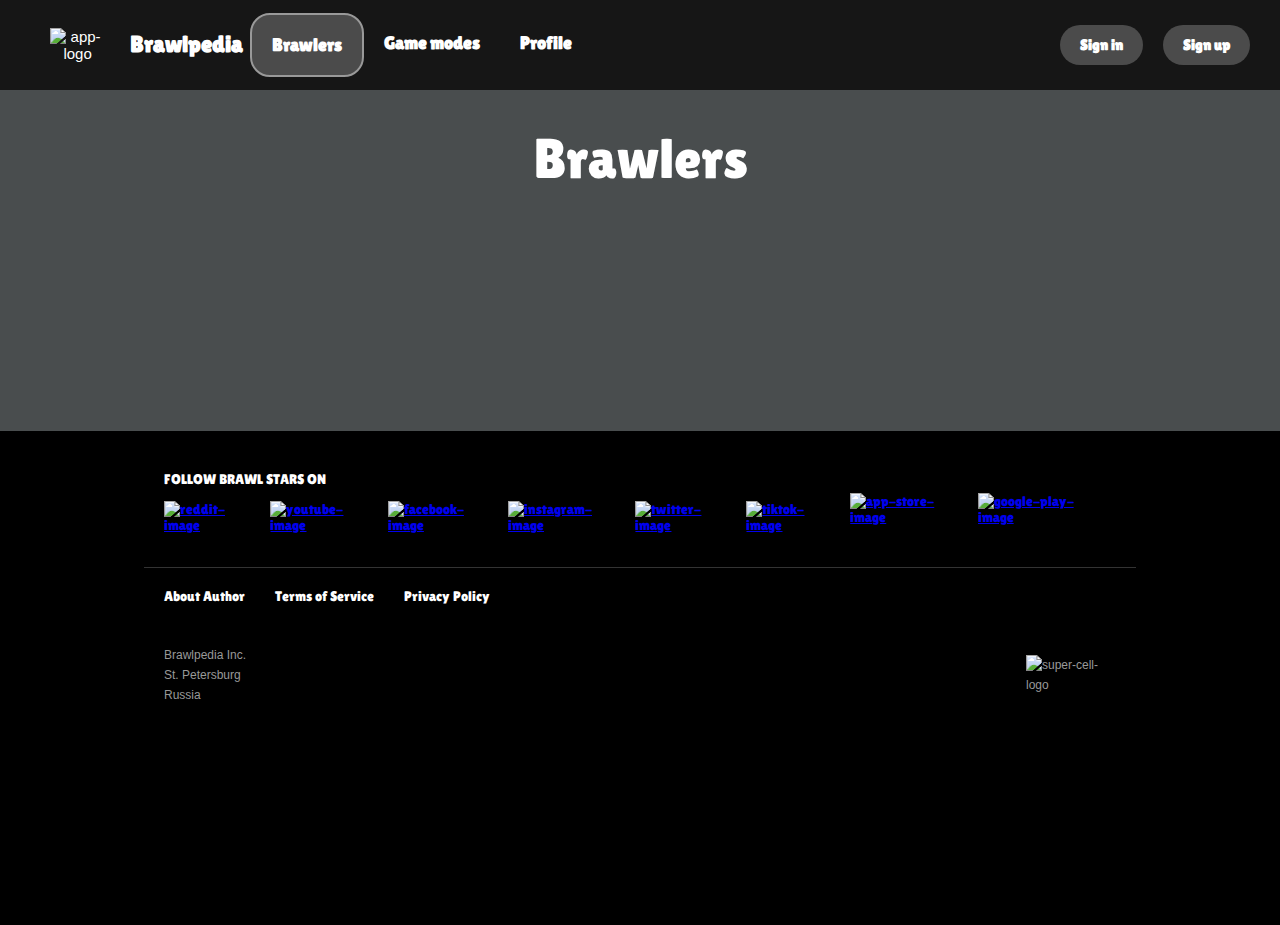
==== brawlers.html @ 4bc8c63a "feat: done lab-5" ====
<!doctype html>

<html lang="ru">
<head>
    <meta charset="utf-8">
    <link href="https://fonts.googleapis.com/css?family=Lilita+One&display=swap" rel="stylesheet">
    <title>Brawlpedia</title>
    <meta name="description" content="The HTML5 Herald">
    <meta name="author" content="SitePoint">

    <link rel="stylesheet" href="css/game_modes_style.css">
    <link rel="stylesheet" href="css/adaptive.css">
    <link rel="stylesheet" href="css/normalize.css">
    <link rel="icon"
          href="https://www.freepnglogos.com/uploads/logo-brawl-stars-png/transparent-brawl-stars-transparent-background-9.png">
</head>

<body>
<div id="container">
    <nav id="nav-block">
        <div class="navigation">
            <ul class="navigation-list">
                <li class="header-logo"><img
                        src="https://www.freepnglogos.com/uploads/logo-brawl-stars-png/transparent-brawl-stars-transparent-background-9.png"
                        alt="app-logo"/>
                </li>
                <a style="text-decoration: none" href="#">
                    <div class="header-logo_title" ,
                         onclick="goToStartPage()">
                        <h2>Brawlpedia</h2>
                    </div>
                </a>
                <div class="header-nav-menu">
                    <div style="display: flex">
                        <div class="header-nav-item selected-nav-item"
                        >
                            <h3>Brawlers</h3>
                        </div>
                        <div class="header-nav-item"
                             onclick="goToGameModes()"
                        >
                            <h3>Game modes</h3>
                        </div>
                        <div class="header-nav-item" , onclick="goToProfile()">
                            <h3>Profile</h3>
                        </div>
                    </div>
                    <div style="display: flex">
                        <div class="header-auth-item nowrap"
                             onclick="alert('Hello')"
                        >
                            <h4>Sign in</h4>
                        </div>
                        <div class="header-auth-item nowrap"
                             onclick="alert('Hello')"
                        >
                            <h4>Sign up</h4>
                        </div>
                    </div>
                </div>
            </ul>
        </div>
    </nav>
    <main class="page-background">
        <div class="page-content">
            <div class="page-name">Brawlers</div>
            <div class="wrapper">

            </div>
        </div>
    </main>
    <footer>
        <div class="footer-content" id='about'>
            <div class="footer-social">
                <div class="follow-footer">
                    <span class="follow-us">FOLLOW BRAWL STARS ON</span>
                    <div class="store-logos social">
                        <a href="https://www.reddit.com/r/Brawlstars/"> <img
                                src="https://cdn.supercell.com/supercell.com/191205152910/all/themes/supercell/img/18/icon_gs_reddit.png"
                                alt="reddit-image"/>
                        </a>
                        <a href="https://www.youtube.com/channel/UCooVYzDxdwTtGYAkcPmOgOw"> <img
                                src="https://cdn.supercell.com/supercell.com/191205152910/all/themes/supercell/img/18/icon_gs_youtube.png"
                                alt="youtube-image"/>
                        </a>
                        <a href="https://www.facebook.com/brawlstars"> <img
                                src="https://cdn.supercell.com/supercell.com/191205152910/all/themes/supercell/img/18/icon_gs_facebook.png"
                                alt="facebook-image"/>
                        </a>
                        <a href="https://www.instagram.com/BrawlStars/"> <img
                                src="https://cdn.supercell.com/supercell.com/191205152910/all/themes/supercell/img/18/icon_gs_instagram.png"
                                alt="instagram-image"/>
                        </a>
                        <a href="https://twitter.com/BrawlStars"> <img
                                src="https://cdn.supercell.com/supercell.com/191205152910/all/themes/supercell/img/18/icon_gs_twitter.png"
                                alt="twitter-image"/>
                        </a>
                        <a href="https://www.tiktok.com/@brawlstars"> <img
                                src="https://cdn.supercell.com/supercell.com/220912063309/all/themes/supercell/img/18/icon_gs_tiktok.svg"
                                alt="tiktok-image"/>
                        </a>
                    </div>
                </div>
                <div>
                    <div class="store-logos footer-store">
                        <a href="https://apps.apple.com/ua/app/brawl-stars/id1229016807?l=ru"> <img
                                src="https://cdn.supercell.com/supercell.com/191205152910/all/themes/supercell/img/18/footer_appstore.png"
                                alt="app-store-image"/>
                        </a>
                        <a href="https://play.google.com/store/apps/details?id=com.supercell.brawlstars&hl=ru&gl=US">
                            <img
                                    src="https://cdn.supercell.com/supercell.com/191205152910/all/themes/supercell/img/18/footer_googleplay.png"
                                    alt="google-play-image"/>
                        </a>
                    </div>
                </div>
            </div>
            <div class="footer-menu">
                <ul>
                    <li>About Author</li>
                    <li>Terms of Service</li>
                    <li>Privacy Policy</li>
                </ul>
            </div>
            <div class="company-info">
                    <span>
                        Brawlpedia Inc.
                        St. Petersburg
                        Russia
                    </span>
                <span class="logo-footer"><img
                        src="https://cdn.supercell.com/supercell.com/191205152910/all/themes/supercell/img/logo_supercell@2x.png"
                        alt="super-cell-logo"/></span>
            </div>
        </div>
    </footer>
</div>

<script>
    function goToStartPage() {
        if (window.location.href === '"http://localhost:63342/web_project/index.html') {
            event.target.classList.remove("selected-nav-item")
        }
        event.target.classList.add("selected-nav-item")
        window.location.href = "http://localhost:63342/web_project/index.html";
    }

    function goToGameModes(event) {
        window.location.href = "http://localhost:63342/web_project/game_modes.html";
    }

    function goToProfile(event) {
        window.location.href = "http://localhost:63342/web_project/profile.html";
    }
</script>

</body>
</html>
---- css/game_modes_style.css ----
* {
    margin: 0;
    padding: 0;
    box-sizing: border-box;
}

body {
    width: 100%;
    height: 100%;
    font-family: 'Lilita One', monospace;
    font-size: 35px;
    padding: 0;
    box-sizing: border-box;
}

section:not(.bg-block) {
    padding: 25px 0;
}

#container {
    width: 100%;
    height: 100%;
}

#nav-block {
    width: 100%;
    height: 100%;
}

.bg-header {
    height: 100%;
    width: 100%;
    margin: 10px 0 0;
}

.bg-header img {
    height: 100%;
    width: 100%;
}

.bg-header-title {
    width: 100%;
    height: 200px;
    background-position: center;
    background-size: 300px;
    position: absolute;
    background-repeat: no-repeat;
    top: 110px;
    margin: auto;
    align-items: center;
    justify-content: center;
    display: flex;
    flex-direction: column;
}

.navigation {
    width: 100%;
}

.navigation-list {
    width: 100%;
    position: fixed;
    top: 0;
    left: 50%;
    z-index: 9999999;
    transform: translate(-50%);
    margin: 0 auto;
    font-size: 15px;
    list-style: none;
    display: flex;
    justify-content: flex-start;
    align-items: center;
    padding: 0;
    background-color: #161616;
    color: white;
}

.navigation-list li {
    flex-direction: row;
    align-items: center;
    justify-content: space-evenly;
    font-family: 'SupercellText-Medium', Helvetica, Arial, sans-serif;
    height: 100%;
    display: block;
    color: white;
    text-align: center;
    padding: 15px 25px;
    cursor: pointer;
}

.navigation-list li.header-logo {
    width: 120px;
    height: 90px;
    display: flex;
    align-items: center;
    justify-content: center;
    margin: 0 0 0 25px;
}

.navigation-list .header-logo_title {
    width: 120px;
    color: white;
    display: flex;
    padding: 30px 0;
}

.navigation-list .header-nav-menu {
    width: 100%;
    color: white;
    display: flex;
    flex-direction: row;
    align-items: center;
    justify-content: space-between;
    margin: 0 20px 0 0;
}

.navigation-list .header-nav-item {
    cursor: pointer;
    color: white;
    padding: 20px 20px;
    display: flex;
    justify-content: center;
}

.selected-nav-item {
    border: 2px #999999 solid;
    background: #4B4B4B;
    border-radius: 20px;
}

.navigation-list .header-auth-item {
    height: 40px;
    color: white;
    background-color: #4B4B4B;
    padding: 20px;
    margin: 25px 10px;
    border-radius: 20px;
    display: flex;
    justify-content: center;
    align-items: center;
    text-wrap: none;
}

.navigation-list li a {
    height: 100%;
    display: block;
    text-decoration: none;
    color: #fff;
    user-select: none;
}

.navigation-list li img {
    max-width: 100%;
    height: auto;
}

.navigation-list li:hover {
    background-color: #333;
}

.page-background {
    background-color: #494D4E;
    min-width: 420px;
}

.page-content {
    padding: 2em 5em 5em 5em;
}

.page-name {
    font-size: 3.5rem;
    color: white;
    padding: 1em 0;
    justify-content: center;
    display: flex;
}

.wrapper {
    display: grid;
    grid-template-columns: 1fr 1fr;
    gap: 10px;
    grid-template-areas:
"section section"
"section section";
}

.mode-card {
    border-radius: 25px;
    border: 4px solid #000000;
    overflow: hidden;

}

.mode-label {
    display: flex;
    flex-direction: row;
}

.mode-icon {
    height: 53px;
    padding: 0.2em 0.4em 0.2em 0.2em;
}

.mode-name {
    font-size: 1.5rem;
    font-weight: bold;
    color: white;
    padding: 0.2em 0 0 0;
}

.map-name {
    font-size: 1rem;
    color: white;
}

.knockout-back-color {
    background: #EF9F3BB0;
}

.gems-back-color {
    background-color: #660066B0;
}

.hotZone-back-color {
    background-color: #E33752B0;
}

.brawl-ball-back-color {
    background-color: #8CA0E0B0;
}

.solo-showdown-back-color {
    background-color: #7DBA84B0;
}

.bounty-back-color {
    background-color: #FFC721B0;
}

.boss-fight-back-color {
    background-color: #A4180EB0;
}

.duels-back-color {
    background-color: #B5E238B0;
}

.heist-back-color {
    background-color: #7209B7B0;
}

.last-stand-back-color {
    background-color: #DDAE7EB0;
}

.knockout-background {
    background-image: url("../assets/images/KnockOutBackground.png");
    height: 110px;
    background-size: cover;
    background-position: center;
    box-sizing: border-box;
}

.hot-zone-background {
    background-image: url("../assets/images/HotZoneBackground.png");
    height: 110px;
    background-size: cover;
    background-position: center;
    box-sizing: border-box;
}

.gems-background {
    background-image: url("../assets/images/GemGrabBackground.png");
    height: 110px;
    background-size: cover;
    background-position: center;
    box-sizing: border-box;
}

.brawl-ball-background {
    background-image: url("../assets/images/BrawlBallBackground.png");
    height: 110px;
    background-size: cover;
    background-position: center;
    box-sizing: border-box;
}

.solo-showdown-background {
    background-image: url("../assets/images/Solo-Showdown.png");
    height: 110px;
    background-size: cover;
    background-position: center;
    box-sizing: border-box;
}

.bounty-background {
    background-image: url("../assets/images/Bounty-Background.png");
    height: 110px;
    background-size: cover;
    background-position: center;
    box-sizing: border-box;
}

.boss-fight-background {
    background-image: url("../assets/images/Boss-Fight-Background.png");
    height: 110px;
    background-size: cover;
    background-position: center;
    box-sizing: border-box;
}

.duels-background {
    background-image: url("../assets/images/Duels-Background.png");
    height: 110px;
    background-size: cover;
    background-position: center;
    box-sizing: border-box;
}

.heist-background {
    background-image: url("../assets/images/Heist-Background.png");
    height: 110px;
    background-size: cover;
    background-position: center;
    box-sizing: border-box;
}

.last-stand-background {
    background-image: url("../assets/images/Last-Stand.png");
    height: 110px;
    background-size: cover;
    background-position: center;
    box-sizing: border-box;
}

@media (max-width: 1000px) {
    .wrapper {
        display: flex;
        flex-direction: column;
        align-content: center;
        align-items: center;
        align-self: center;
        gap: 10px;
    }

    .nav-item {
        padding: 15px 15px;
    }

    .semibold-text {
        display: none;
    }

    .page-content {
        padding: 2em 2em 5em 2em !important;
    }
}

@media (max-width: 725px) {
    .nav-item.regular-text {
        display: none;
    }

    .semibold-text {
        display: inline;
    }

    .wrapper {
        margin: 1em 0;
    }

    .header {
        position: relative;
        display: flex;
        align-items: center;
        background-color: black;
        flex-flow: row;
        justify-content: space-between;
        width: 100%

    }

    .menu-icon {
        background-image: url("data:image/svg+xml,%3csvg xmlns='http://www.w3.org/2000/svg' width='30' height='30' viewBox='0 0 30 30'%3e%3cpath stroke='rgba%28255, 255, 255, 0.5%29' stroke-linecap='round' stroke-miterlimit='10' stroke-width='2' d='M4 7h22M4 15h22M4 23h22'/%3e%3c/svg%3e");
        display: flex;
        align-items: center;
        justify-content: center;
        width: 0.95em;
        height: 0.95em;
    }

    .page-content {
        padding: 1em !important;
    }
}

.follow-us {
    text-transform: uppercase;
    font-size: 14px;
    margin: 0 20px !important;
}

.follow-footer .follow-us {
    margin: 0 !important;
}

.store-logos {
    display: flex;
    justify-content: flex-start;
    align-items: center;
    height: 60px;
}

.store-logos.download img {
    max-width: 100%;
    margin-right: 20px;
    height: 50px;
}

.store-logos.footer-store img {
    height: 50px;
    margin-right: 20px;
    max-width: 100%;
}

.store-logos.social img {
    max-width: 100%;
    height: 20px;
    margin-right: 20px;
}

section.social {
    background-image: url(https://cdn.supercell.com/supercell.com/191205152910/all/themes/supercell/img/18/bg_gamesocial_brawlstars.jpg);
    background-size: cover;
    background-repeat: no-repeat;
    background-position: center;
}

footer {
    background-color: #000;
    color: #fff;
    font-size: 14px;
    padding: 20px 20px 200px 20px;
}

footer .footer-content {
    margin: 0 auto;
    width: 80%;
}

footer .footer-social {
    padding: 20px;
    display: flex;
    flex-direction: row;
    align-items: center;
    justify-content: space-between;
    border-bottom: 1px solid #333;
}

footer .footer-menu ul {
    padding: 20px;
    width: 100%;
    list-style-type: none;
    display: flex;
    flex-direction: row;
}

footer .footer-menu li {
    cursor: pointer;
    margin-right: 30px;
}

footer .footer-menu li:hover {
    text-decoration: underline;
}

.company-info {
    padding: 20px;
    width: 100%;
    display: flex;
    flex-direction: row;
    justify-content: space-between;
    text-wrap: none;
}

.company-info span {
    line-height: 20px;
    font-family: Verdana, Geneva, Tahoma, sans-serif;
    color: #999;
    font-size: 12px;
    width: 100px;
}

.company-info .logo-footer {
    padding: 10px;
    width: 100px;
}

.company-info .logo-footer img {
    max-width: 100%;
}
---- css/adaptive.css ----
@media (min-width: 450px) and (max-width: 800px) {
    h3 {
        font-size: 1.5rem;
    }

    h6 {
        font-size: 1rem;
    }

    .nowrap {
        white-space: nowrap;
    }

    .about-brawl-bloc {
        display: none;
    }
}
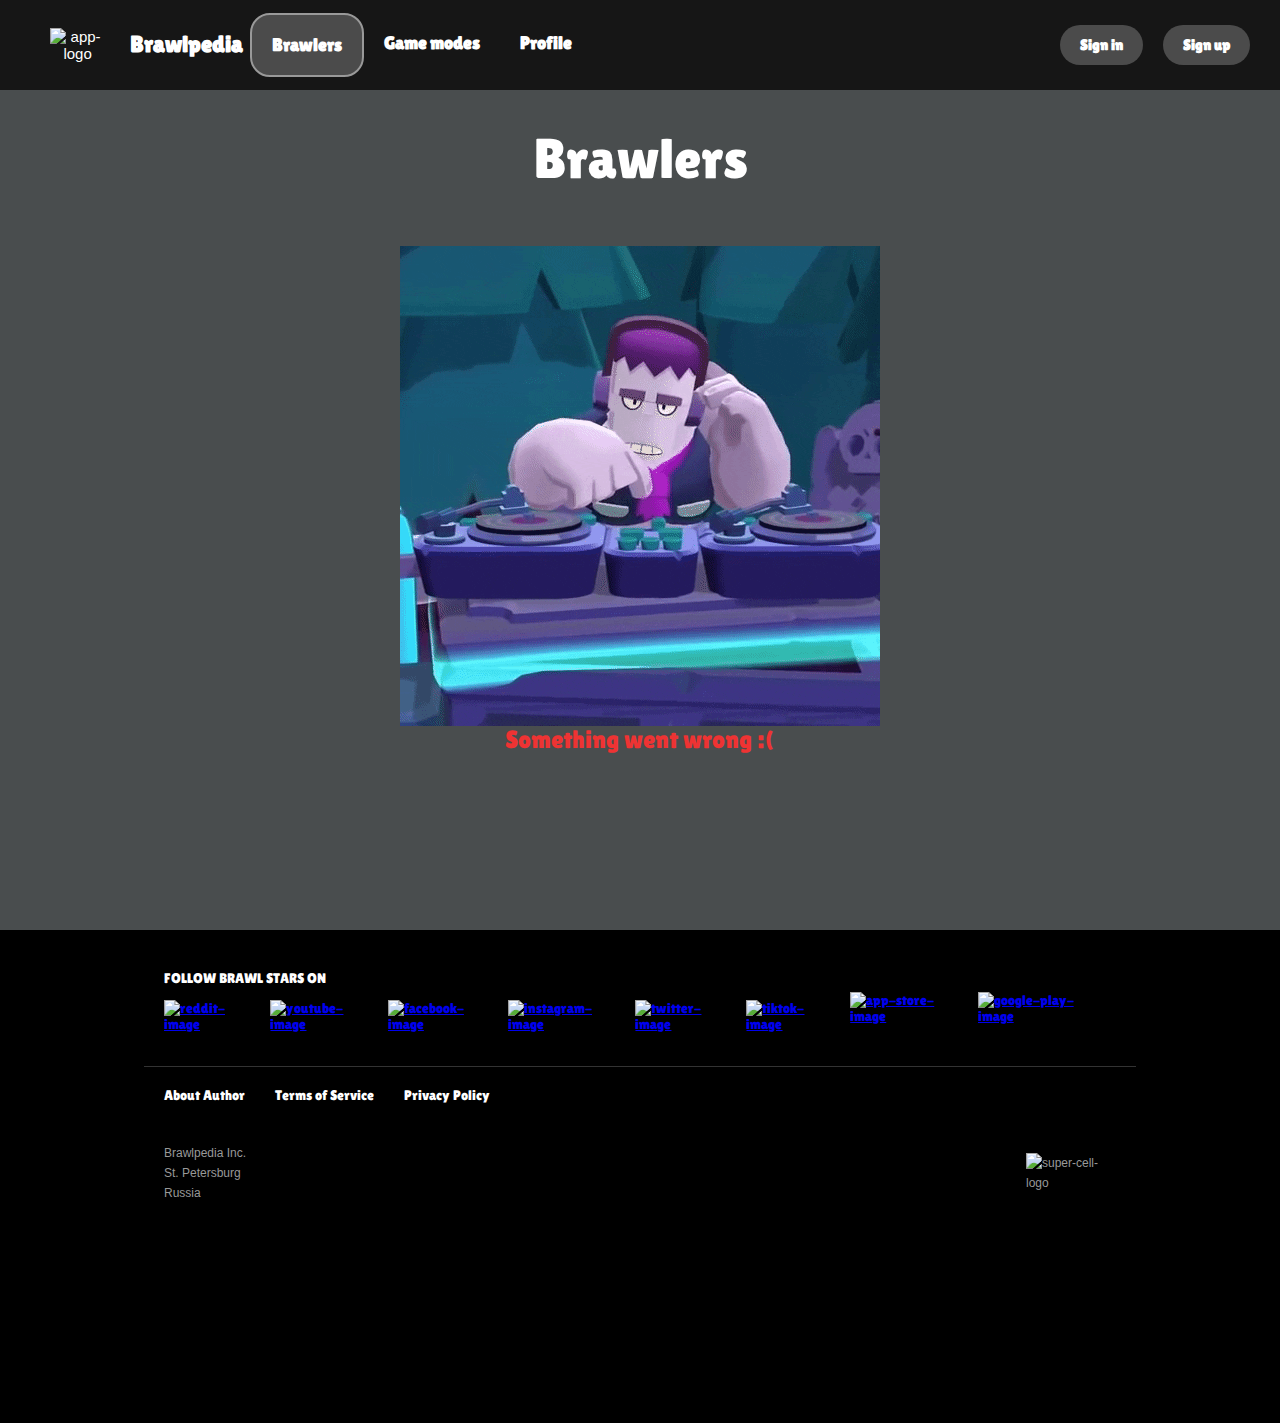
==== commit a90fdec1: "feat: done lab-6" ====
--- a/brawlers.html
+++ b/brawlers.html
@@ -8,7 +8,7 @@
     <meta name="description" content="The HTML5 Herald">
     <meta name="author" content="SitePoint">
 
-    <link rel="stylesheet" href="css/game_modes_style.css">
+    <link rel="stylesheet" href="css/brawlers_style.css">
     <link rel="stylesheet" href="css/adaptive.css">
     <link rel="stylesheet" href="css/normalize.css">
     <link rel="icon"
@@ -64,7 +64,10 @@
     <main class="page-background">
         <div class="page-content">
             <div class="page-name">Brawlers</div>
-            <div class="wrapper">
+            <div class="loading_indicator" id="loading_indicator">
+                <img src="../assets/loading_indicator.gif" alt="">
+            </div>
+            <div class="brawlers" id="brawlers">
 
             </div>
         </div>
@@ -137,6 +140,57 @@
 </div>
 
 <script>
+    function ready() {
+        fetch('https://api.brawlapi.com/v1/brawlers')
+            .then((response) => response.json())
+            .then((data) => {
+                setTimeout(function () {
+                    document.getElementById("loading_indicator").classList.add("hidden")
+                    renderPosts(data["list"])
+                }, 2500);
+            })
+            .catch((error) => {
+                document.getElementById("brawlers").innerHTML = '<div class="brawlers_error"> Something went wrong :( </div>'
+                console.log(error)
+            })
+    }
+
+    function renderPosts(data) {
+        let brawlers = "";
+        data.sort((a, b) => a.rarity.id - b.rarity.id);
+        brawlers += '<div style="display: grid;\n' +
+            '    grid-template-columns: 1fr 1fr;\n' +
+            '    gap: 10px;\n' +
+            '    grid-template-areas:\n' +
+            '    "section section"\n' +
+            '    "section section";""\n' +
+            ' ">'
+        data.forEach(item => {
+            brawlers += '<div style="display: flex; ' +
+                'flex-direction: row;' +
+                ' justify-content: center;' +
+                ' align-items: center;">'
+                + '<img src="' + item.imageUrl + '" alt="?" style="' +
+                '    height: 100px;\n' +
+                '    padding: 0.2em 0.4em 0.2em 0.2em;">'
+                + '<div>' +
+                '<div style="font-size: 1.5rem;\n' +
+                '    font-weight: bold;\n' +
+                '    color: ' + item.rarity.color + ';\n' +
+                '    padding: 0.2em 0 0 0;">' + item.name + '</div>' +
+                '<div style="\n' +
+                '    font-size: 1rem;\n' +
+                '    font-weight: lighter;\n' +
+                '    color: white;">' + item.description + '</div>'
+                + '</div>'
+                + '</div>'
+        })
+        brawlers += '</div>'
+        document.getElementById("brawlers").innerHTML = brawlers
+    }
+
+    document.addEventListener("DOMContentLoaded", ready);
+
     function goToStartPage() {
         if (window.location.href === '"http://localhost:63342/web_project/index.html') {
             event.target.classList.remove("selected-nav-item")
--- a/css/brawlers_style.css
+++ b/css/brawlers_style.css
@@ -0,0 +1,399 @@
+* {
+    margin: 0;
+    padding: 0;
+    box-sizing: border-box;
+}
+
+body {
+    width: 100%;
+    height: 100%;
+    font-family: 'Lilita One', monospace;
+    font-size: 35px;
+    padding: 0;
+    box-sizing: border-box;
+}
+
+section:not(.bg-block) {
+    padding: 25px 0;
+}
+
+#container {
+    width: 100%;
+    height: 100%;
+}
+
+#nav-block {
+    width: 100%;
+    height: 100%;
+}
+
+.bg-header {
+    height: 100%;
+    width: 100%;
+    margin: 10px 0 0;
+}
+
+.bg-header img {
+    height: 100%;
+    width: 100%;
+}
+
+.bg-header-title {
+    width: 100%;
+    height: 200px;
+    background-position: center;
+    background-size: 300px;
+    position: absolute;
+    background-repeat: no-repeat;
+    top: 110px;
+    margin: auto;
+    align-items: center;
+    justify-content: center;
+    display: flex;
+    flex-direction: column;
+}
+
+.navigation {
+    width: 100%;
+}
+
+.navigation-list {
+    width: 100%;
+    position: fixed;
+    top: 0;
+    left: 50%;
+    z-index: 9999999;
+    transform: translate(-50%);
+    margin: 0 auto;
+    font-size: 15px;
+    list-style: none;
+    display: flex;
+    justify-content: flex-start;
+    align-items: center;
+    padding: 0;
+    background-color: #161616;
+    color: white;
+}
+
+.navigation-list li {
+    flex-direction: row;
+    align-items: center;
+    justify-content: space-evenly;
+    font-family: 'SupercellText-Medium', Helvetica, Arial, sans-serif;
+    height: 100%;
+    display: block;
+    color: white;
+    text-align: center;
+    padding: 15px 25px;
+    cursor: pointer;
+}
+
+.navigation-list li.header-logo {
+    width: 120px;
+    height: 90px;
+    display: flex;
+    align-items: center;
+    justify-content: center;
+    margin: 0 0 0 25px;
+}
+
+.navigation-list .header-logo_title {
+    width: 120px;
+    color: white;
+    display: flex;
+    padding: 30px 0;
+}
+
+.navigation-list .header-nav-menu {
+    width: 100%;
+    color: white;
+    display: flex;
+    flex-direction: row;
+    align-items: center;
+    justify-content: space-between;
+    margin: 0 20px 0 0;
+}
+
+.navigation-list .header-nav-item {
+    cursor: pointer;
+    color: white;
+    padding: 20px 20px;
+    display: flex;
+    justify-content: center;
+}
+
+.selected-nav-item {
+    border: 2px #999999 solid;
+    background: #4B4B4B;
+    border-radius: 20px;
+}
+
+.navigation-list .header-auth-item {
+    height: 40px;
+    color: white;
+    background-color: #4B4B4B;
+    padding: 20px;
+    margin: 25px 10px;
+    border-radius: 20px;
+    display: flex;
+    justify-content: center;
+    align-items: center;
+    text-wrap: none;
+}
+
+.navigation-list li a {
+    height: 100%;
+    display: block;
+    text-decoration: none;
+    color: #fff;
+    user-select: none;
+}
+
+.navigation-list li img {
+    max-width: 100%;
+    height: auto;
+}
+
+.navigation-list li:hover {
+    background-color: #333;
+}
+
+.page-background {
+    background-color: #494D4E;
+    min-width: 420px;
+}
+
+.page-content {
+    padding: 2em 5em 5em 5em;
+}
+
+.page-name {
+    font-size: 3.5rem;
+    color: white;
+    padding: 1em 0;
+    justify-content: center;
+    display: flex;
+}
+
+.wrapper {
+    display: flex;
+    grid-template-columns: 1fr 1fr;
+    gap: 10px;
+    flex-direction: column;
+    text-align: center;
+    justify-content: center;
+    grid-template-areas:
+"section section"
+"section section";
+}
+
+.header {
+    display: flex;
+    text-align: center;
+    color: white;
+    font-weight: lighter;
+}
+
+@media (max-width: 1000px) {
+    .wrapper {
+        display: flex;
+        flex-direction: column;
+        align-content: center;
+        align-items: center;
+        align-self: center;
+        gap: 10px;
+    }
+
+    .nav-item {
+        padding: 15px 15px;
+    }
+
+    .semibold-text {
+        display: none;
+    }
+
+    .page-content {
+        padding: 2em 2em 5em 2em !important;
+    }
+}
+
+@media (max-width: 725px) {
+    .nav-item.regular-text {
+        display: none;
+    }
+
+    .semibold-text {
+        display: inline;
+    }
+
+    .wrapper {
+        margin: 1em 0;
+    }
+
+    .header {
+        position: relative;
+        display: flex;
+        text-align: center;
+        align-items: center;
+        flex-flow: row;
+        color: white;
+        justify-content: space-between;
+    }
+
+    .menu-icon {
+        background-image: url("data:image/svg+xml,%3csvg xmlns='http://www.w3.org/2000/svg' width='30' height='30' viewBox='0 0 30 30'%3e%3cpath stroke='rgba%28255, 255, 255, 0.5%29' stroke-linecap='round' stroke-miterlimit='10' stroke-width='2' d='M4 7h22M4 15h22M4 23h22'/%3e%3c/svg%3e");
+        display: flex;
+        align-items: center;
+        justify-content: center;
+        width: 0.95em;
+        height: 0.95em;
+    }
+
+    .page-content {
+        padding: 1em !important;
+    }
+}
+
+.loading_indicator {
+    /*width: 100%;*/
+    display: flex;
+    justify-content: center;
+}
+
+.brawlers {
+    display: flex;
+    flex-direction: column;
+}
+
+.brawlers .brawler {
+    display: flex;
+    flex-direction: column;
+}
+
+.brawlers .brawlers_error {
+    align-self: center;
+    color: #ee3333;
+    font-size: 25px;
+    text-decoration: none;
+}
+
+.brawlers .brawlers_title {
+    font-size: 25px;
+    text-decoration: none;
+    padding: 20px 0 20px 0;
+}
+
+.brawlers .brawlers_body {
+    font-weight: 300;
+    font-size: 16px;
+}
+
+.hidden {
+    display: none;
+}
+
+.follow-us {
+    text-transform: uppercase;
+    font-size: 14px;
+    margin: 0 20px !important;
+}
+
+.follow-footer .follow-us {
+    margin: 0 !important;
+}
+
+.store-logos {
+    display: flex;
+    justify-content: flex-start;
+    align-items: center;
+    height: 60px;
+}
+
+.store-logos.download img {
+    max-width: 100%;
+    margin-right: 20px;
+    height: 50px;
+}
+
+.store-logos.footer-store img {
+    height: 50px;
+    margin-right: 20px;
+    max-width: 100%;
+}
+
+.store-logos.social img {
+    max-width: 100%;
+    height: 20px;
+    margin-right: 20px;
+}
+
+section.social {
+    background-image: url(https://cdn.supercell.com/supercell.com/191205152910/all/themes/supercell/img/18/bg_gamesocial_brawlstars.jpg);
+    background-size: cover;
+    background-repeat: no-repeat;
+    background-position: center;
+}
+
+footer {
+    background-color: #000;
+    color: #fff;
+    font-size: 14px;
+    padding: 20px 20px 200px 20px;
+}
+
+footer .footer-content {
+    margin: 0 auto;
+    width: 80%;
+}
+
+footer .footer-social {
+    padding: 20px;
+    display: flex;
+    flex-direction: row;
+    align-items: center;
+    justify-content: space-between;
+    border-bottom: 1px solid #333;
+}
+
+footer .footer-menu ul {
+    padding: 20px;
+    width: 100%;
+    list-style-type: none;
+    display: flex;
+    flex-direction: row;
+}
+
+footer .footer-menu li {
+    cursor: pointer;
+    margin-right: 30px;
+}
+
+footer .footer-menu li:hover {
+    text-decoration: underline;
+}
+
+.company-info {
+    padding: 20px;
+    width: 100%;
+    display: flex;
+    flex-direction: row;
+    justify-content: space-between;
+    text-wrap: none;
+}
+
+.company-info span {
+    line-height: 20px;
+    font-family: Verdana, Geneva, Tahoma, sans-serif;
+    color: #999;
+    font-size: 12px;
+    width: 100px;
+}
+
+.company-info .logo-footer {
+    padding: 10px;
+    width: 100px;
+}
+
+.company-info .logo-footer img {
+    max-width: 100%;
+}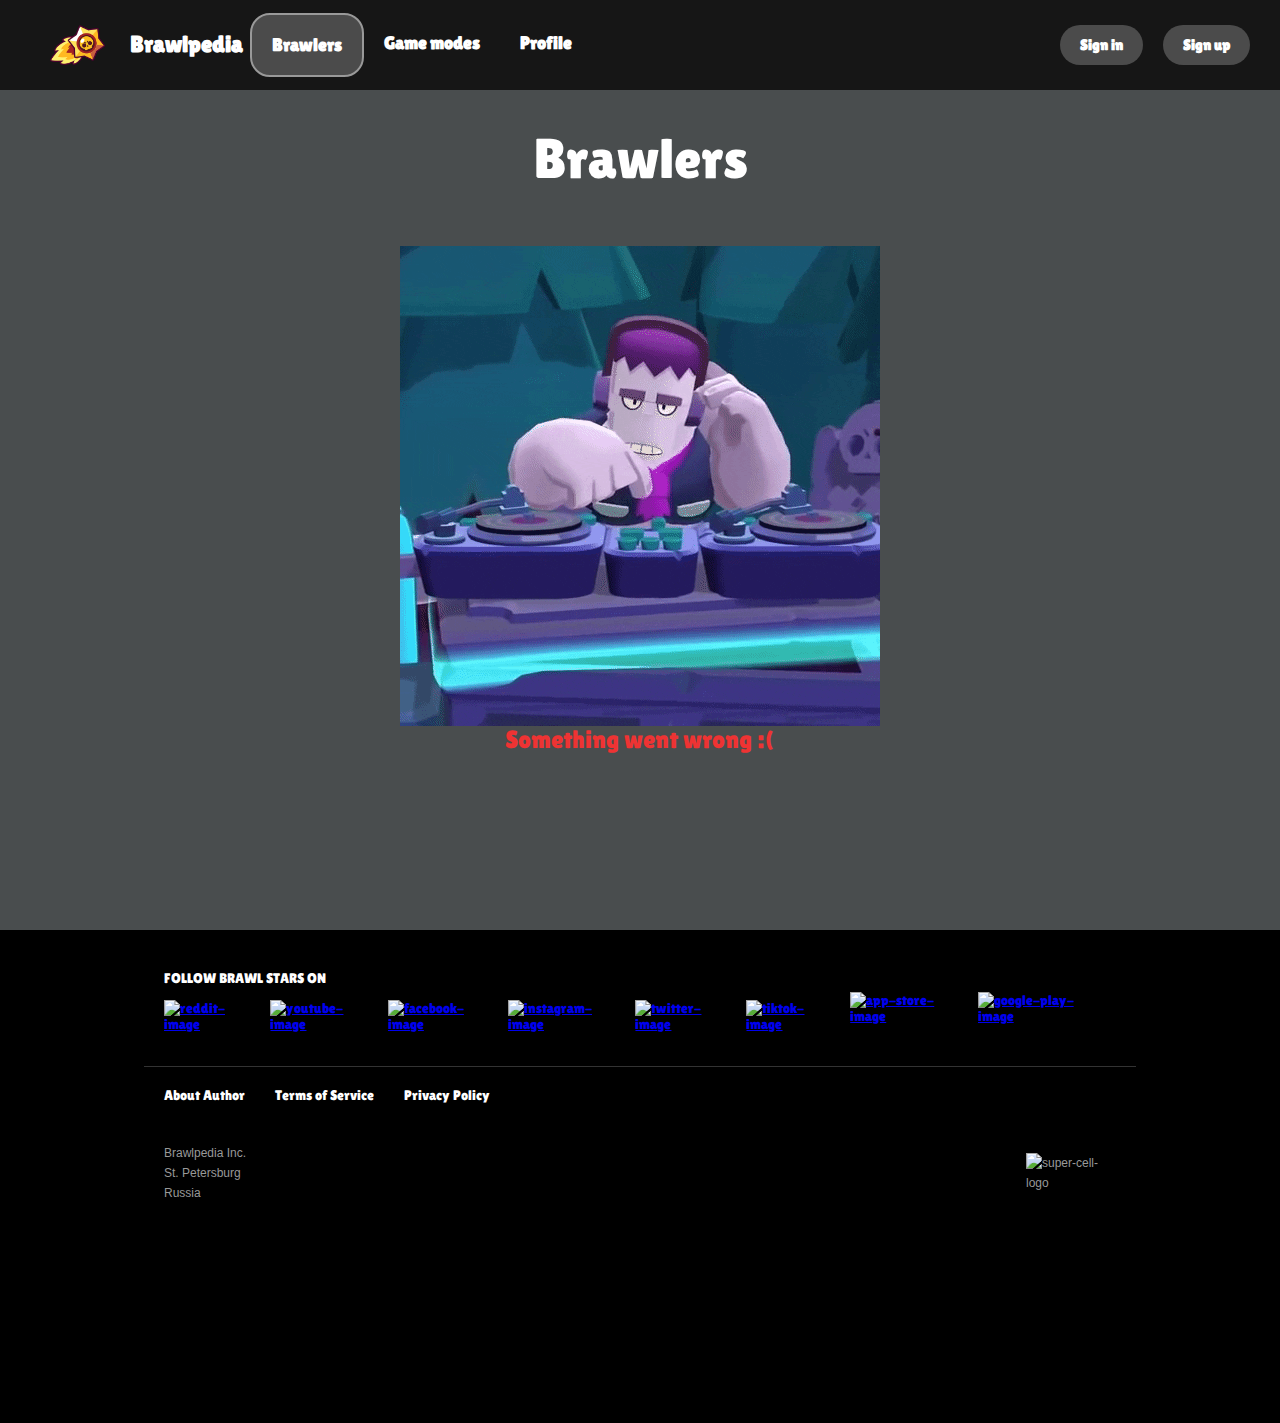
==== commit 63287811: "refactor: move page scripts to separated files + replace app logo to assets" ====
--- a/brawlers.html
+++ b/brawlers.html
@@ -13,6 +13,7 @@
     <link rel="stylesheet" href="css/normalize.css">
     <link rel="icon"
           href="https://www.freepnglogos.com/uploads/logo-brawl-stars-png/transparent-brawl-stars-transparent-background-9.png">
+    <script type="text/javascript" src="scripts/brawlers_script.js"></script>
 </head>
 
 <body>
@@ -21,7 +22,7 @@
         <div class="navigation">
             <ul class="navigation-list">
                 <li class="header-logo"><img
-                        src="https://www.freepnglogos.com/uploads/logo-brawl-stars-png/transparent-brawl-stars-transparent-background-9.png"
+                        src="../assets/images/header_logo.png"
                         alt="app-logo"/>
                 </li>
                 <a style="text-decoration: none" href="#">
@@ -139,74 +140,5 @@
     </footer>
 </div>
 
-<script>
-    function ready() {
-        fetch('https://api.brawlapi.com/v1/brawlers')
-            .then((response) => response.json())
-            .then((data) => {
-                setTimeout(function () {
-                    document.getElementById("loading_indicator").classList.add("hidden")
-                    renderPosts(data["list"])
-                }, 2500);
-            })
-            .catch((error) => {
-                document.getElementById("brawlers").innerHTML = '<div class="brawlers_error"> Something went wrong :( </div>'
-                console.log(error)
-            })
-    }
-
-    function renderPosts(data) {
-        let brawlers = "";
-        data.sort((a, b) => a.rarity.id - b.rarity.id);
-        brawlers += '<div style="display: grid;\n' +
-            '    grid-template-columns: 1fr 1fr;\n' +
-            '    gap: 10px;\n' +
-            '    grid-template-areas:\n' +
-            '    "section section"\n' +
-            '    "section section";""\n' +
-            ' ">'
-        data.forEach(item => {
-            brawlers += '<div style="display: flex; ' +
-                'flex-direction: row;' +
-                ' justify-content: center;' +
-                ' align-items: center;">'
-                + '<img src="' + item.imageUrl + '" alt="?" style="' +
-                '    height: 100px;\n' +
-                '    padding: 0.2em 0.4em 0.2em 0.2em;">'
-                + '<div>' +
-                '<div style="font-size: 1.5rem;\n' +
-                '    font-weight: bold;\n' +
-                '    color: ' + item.rarity.color + ';\n' +
-                '    padding: 0.2em 0 0 0;">' + item.name + '</div>' +
-                '<div style="\n' +
-                '    font-size: 1rem;\n' +
-                '    font-weight: lighter;\n' +
-                '    color: white;">' + item.description + '</div>'
-                + '</div>'
-                + '</div>'
-        })
-        brawlers += '</div>'
-        document.getElementById("brawlers").innerHTML = brawlers
-    }
-
-    document.addEventListener("DOMContentLoaded", ready);
-
-    function goToStartPage() {
-        if (window.location.href === '"http://localhost:63342/web_project/index.html') {
-            event.target.classList.remove("selected-nav-item")
-        }
-        event.target.classList.add("selected-nav-item")
-        window.location.href = "http://localhost:63342/web_project/index.html";
-    }
-
-    function goToGameModes(event) {
-        window.location.href = "http://localhost:63342/web_project/game_modes.html";
-    }
-
-    function goToProfile(event) {
-        window.location.href = "http://localhost:63342/web_project/profile.html";
-    }
-</script>
-
 </body>
 </html>--- a/css/adaptive.css
+++ b/css/adaptive.css
@@ -1,10 +1,18 @@
 @media (min-width: 450px) and (max-width: 800px) {
+    h2 {
+        font-size: 1.0rem;
+    }
+
     h3 {
-        font-size: 1.5rem;
+        font-size: 0.75rem;
+    }
+
+    h3 {
+        font-size: 0.65rem;
     }
 
     h6 {
-        font-size: 1rem;
+        font-size: 0.5rem;
     }
 
     .nowrap {
